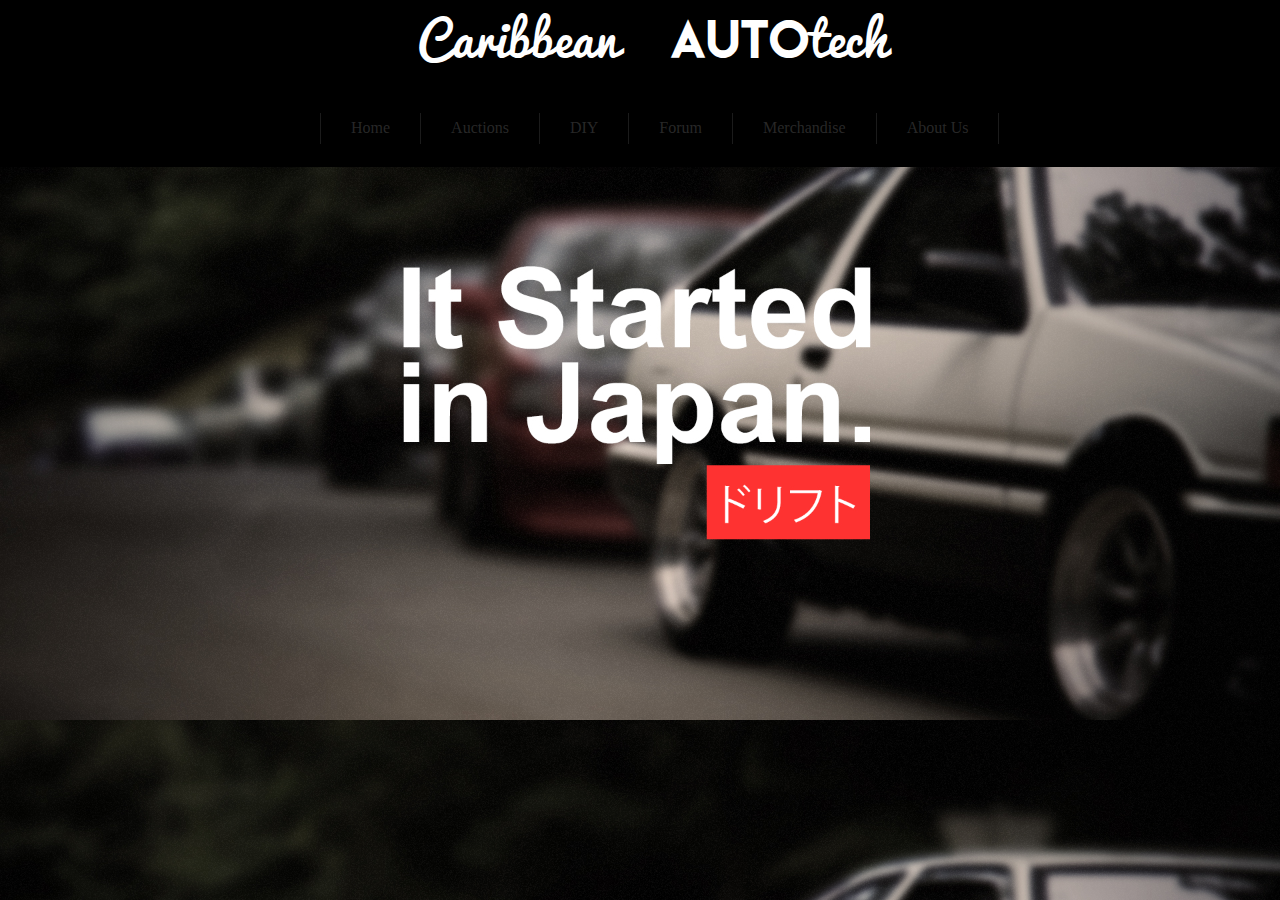
==== docs/about.html @ 0efbd90b "Changed incorrect spelling of caribbean" ====
<!DOCTYPE html>
<html>
<head>
    <title>Caribbean AUTOtech</title>
    <meta name="author" content="GMC">
    <meta name="description" content="Japanese Imports and Related Services">
    <meta name="keywords" content="Japanese, Cars, JDM, Parts">
    <meta name="google-site-verification" content="PEVdqzX66gqmd4D1vVJKXlF0uOKEoNQ2UMzz1f9zhWM" />
    <meta name="viewport" content="width=device-width, height=device-height, intial-scale=1">
    <link rel="icon" href="images/CAt_not.ico">
    <link rel="stylesheet" href="code/stylesheet.css">
    
    <!-- For iOS web application -->
    <meta name="apple-mobile-web-app-capable" content="yes">
    <link rel="apple-touch-statup-image" href="images/index_wallpaper.png">
    <link rel="apple-touch-icon" href="images/CAt_not.ico">
    
    <!-- For Android web application -->
    <meta name ="mobile-web-app-capable" content="yes">
    <link rel="shortcut icon" sizes="196x196" href="images/CAt_not.ico" />
</head>
<body>
    <div id="titlebody">
        <div class="banner" id="header">Caribbean &nbsp;&nbsp;&nbsp;<span>AUTO</span>tech</div>
            <table>
                <tr id="menubar" onmouseover="focus">
                    <td class="menubar" id="homeTab" onclick="jumpTo">Home</td>
                    <td class="menubar" id="auctionsTab" onmouseover="focus(auctionsTab)">Auctions</td>
                    <td class="menubar" id="diyTab" onmouseover="focus(diyTab)">DIY</td>
                    <td class="menubar" id="forumTab" onmouseover="focus(forumTab)">Forum</td>
                    <td class="menubar" id="merchTab" onmouseover="focus(merchTab)">Merchandise</td>
                    <td class="menubar" id="aboutTab" onmouseover="focus(aboutTab)">About Us</td>
                </tr>
            </table>
    </div>
</body>
</html>
---- docs/code/stylesheet.css ----
/*  
    What follows is an original production of code by Caribbean AUTOtech (established as of August 2016) - a subsidiary of GMC. 
    Founding members include (in alphabetical order) Yohan Francis, Kevin Nguyen, and Ben Robinson.
    Unauthorised copying, plagarising, or any use of the following not intended for by all of the founding members unanimously is strictly forbidden.

    ©CAt.GMC (2016)
*/

@font-face
{
    font-family: pacifico;
    src: url(../fonts/pacifico/Pacifico.ttf);
}

@font-face
{
    font-family: lemon milk;
    src: url(../fonts/lemon_milk/LemonMilk.otf);
}

span
{
    font-family: lemon milk;
}

* 
{
    font-family: Verdana;
    color: white;
}

html, body 
{
    width: 100%;
    height: 100%;
    background-image: url(../images/index_wallpaper.jpg);
    background-size: 100%;
    margin: 0;
    overflow: scroll;
    position: fixed;
}

.banner 
{
    width: 90%;
    padding: 1%;
    margin: auto;
    margin-top: 1%;
    text-align: center;
    font-size: 1.5em;
    position: relative;
}

.container
{
    display: inline-block;
    width: 65%;
    height: 69%;
    padding: 1%;
    background-color: rgba(30,30,30,0.5);
    border: 1px solid white;
    border-radius: 5px;
    text-align: center;
    font-size: 1em;
    margin-bottom: 2%;
    margin-left: 7.5%;
    margin-right: 0;
}

#mainbody
{
    height: 100%;
    width: 100%;
    position: absolute;
    z-index: 0;
    margin-top: 4%;
}

#feed
{
    width: 15%;
    margin-left: 0.5%;
}

table 
{
    border-collapse: collapse;
    margin-top: 1.5%;
    margin-bottom: 1.5%;
}

.menubar
{
    padding-top: 1%;
    padding-bottom: 1%;
    padding-left: 30px;
    padding-right: 30px;
    border-left: 1px solid rgba(30,30,30,0.9);
    border-right: 1px solid rgba(30,30,30,0.9);
}

form
{
    text-align: right;
}

#login
{
    width: 30%;
    height: 40px;
    margin-left: 64%;
}

input
{
    color: black;
    border-radius: 0;
    
}

#header
{
    font-family: pacifico;
    font-size: 3em;
    position: fixed;
    top: -4%;
    left: 5%;
}

#menubar
{
    position: fixed;
    top: 12.5%;
    left: 25%;
}

td
{
    color: rgba(45,45,45,0.9);
    z-index: 5;
}

#mainContent
{
    margin-top: 7%;
}

#titlebody
{
    height: 18.5%;
    width: 100%;
    background-color: black;
    position: fixed;
    z-index: 1;
}
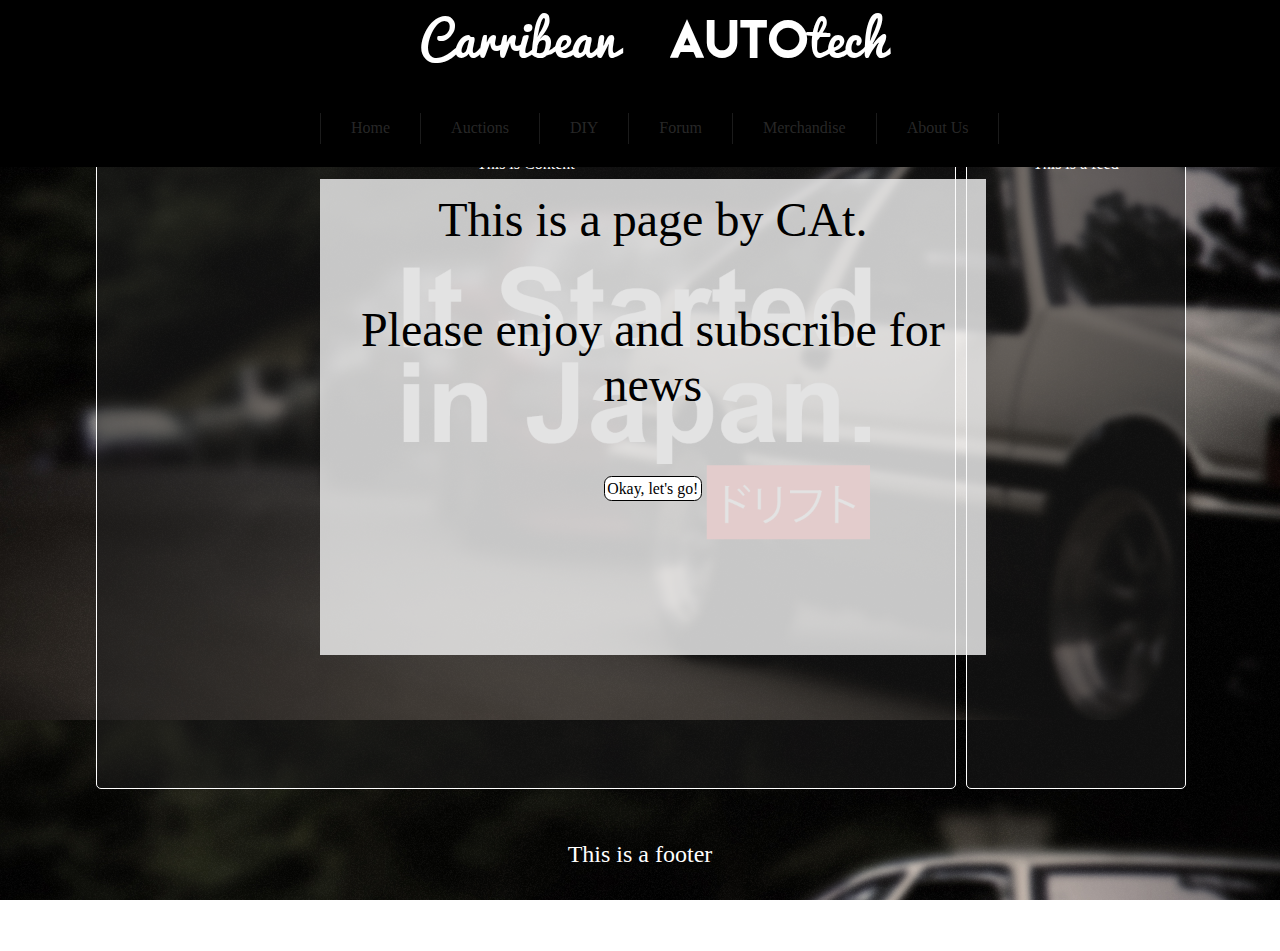
==== commit 1fb43e4e: "Added to about.html and wasn't allow to pull without first committing" ====
--- a/docs/about.html
+++ b/docs/about.html
@@ -1,7 +1,7 @@
 <!DOCTYPE html>
 <html>
 <head>
-    <title>Caribbean AUTOtech</title>
+    <title>Carribean AUTOtech</title>
     <meta name="author" content="GMC">
     <meta name="description" content="Japanese Imports and Related Services">
     <meta name="keywords" content="Japanese, Cars, JDM, Parts">
@@ -21,17 +21,25 @@
 </head>
 <body>
     <div id="titlebody">
-        <div class="banner" id="header">Caribbean &nbsp;&nbsp;&nbsp;<span>AUTO</span>tech</div>
+        <div class="banner" id="header">Carribean &nbsp;&nbsp;&nbsp;<span>AUTO</span>tech</div>
             <table>
-                <tr id="menubar" onmouseover="focus">
-                    <td class="menubar" id="homeTab" onclick="jumpTo">Home</td>
-                    <td class="menubar" id="auctionsTab" onmouseover="focus(auctionsTab)">Auctions</td>
-                    <td class="menubar" id="diyTab" onmouseover="focus(diyTab)">DIY</td>
-                    <td class="menubar" id="forumTab" onmouseover="focus(forumTab)">Forum</td>
-                    <td class="menubar" id="merchTab" onmouseover="focus(merchTab)">Merchandise</td>
-                    <td class="menubar" id="aboutTab" onmouseover="focus(aboutTab)">About Us</td>
+                <tr id="menubar">
+                    <td class="menubar" id="homeTab">Home</td>
+                    <td class="menubar" id="auctionsTab">Auctions</td>
+                    <td class="menubar" id="diyTab">DIY</td>
+                    <td class="menubar" id="forumTab">Forum</td>
+                    <td class="menubar" id="merchTab">Merchandise</td>
+                    <td class="menubar" id="aboutTab">About Us</td>
                 </tr>
             </table>
     </div>
+    
+    <div id="mainbody">
+        <div class="container" id="mainContent">This is Content</div>
+        <div class="container" id="feed">This is a feed</div>
+        <div class="banner" id="footer">This is a footer</div>
+    </div>
+    
+    <script src="code/indexPage.js"></script>
 </body>
 </html>
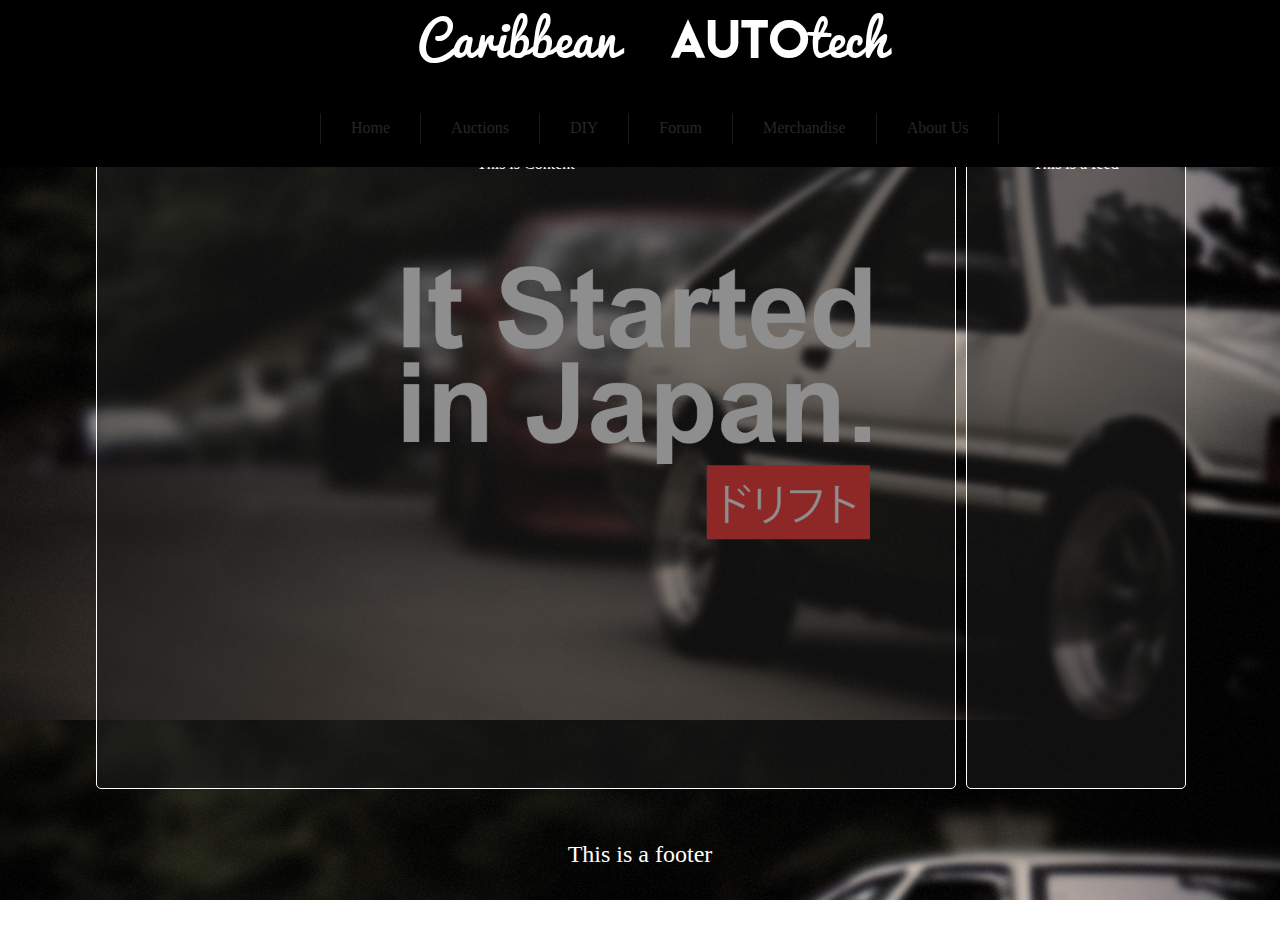
==== commit f0c424b8: "Merge branch 'master' of https://github.com/beniboiy/CAt_source Git made me" ====
--- a/docs/about.html
+++ b/docs/about.html
@@ -1,7 +1,7 @@
 <!DOCTYPE html>
 <html>
 <head>
-    <title>Carribean AUTOtech</title>
+    <title>Caribbean AUTOtech</title>
     <meta name="author" content="GMC">
     <meta name="description" content="Japanese Imports and Related Services">
     <meta name="keywords" content="Japanese, Cars, JDM, Parts">
@@ -21,7 +21,7 @@
 </head>
 <body>
     <div id="titlebody">
-        <div class="banner" id="header">Carribean &nbsp;&nbsp;&nbsp;<span>AUTO</span>tech</div>
+        <div class="banner" id="header">Caribbean &nbsp;&nbsp;&nbsp;<span>AUTO</span>tech</div>
             <table>
                 <tr id="menubar">
                     <td class="menubar" id="homeTab">Home</td>
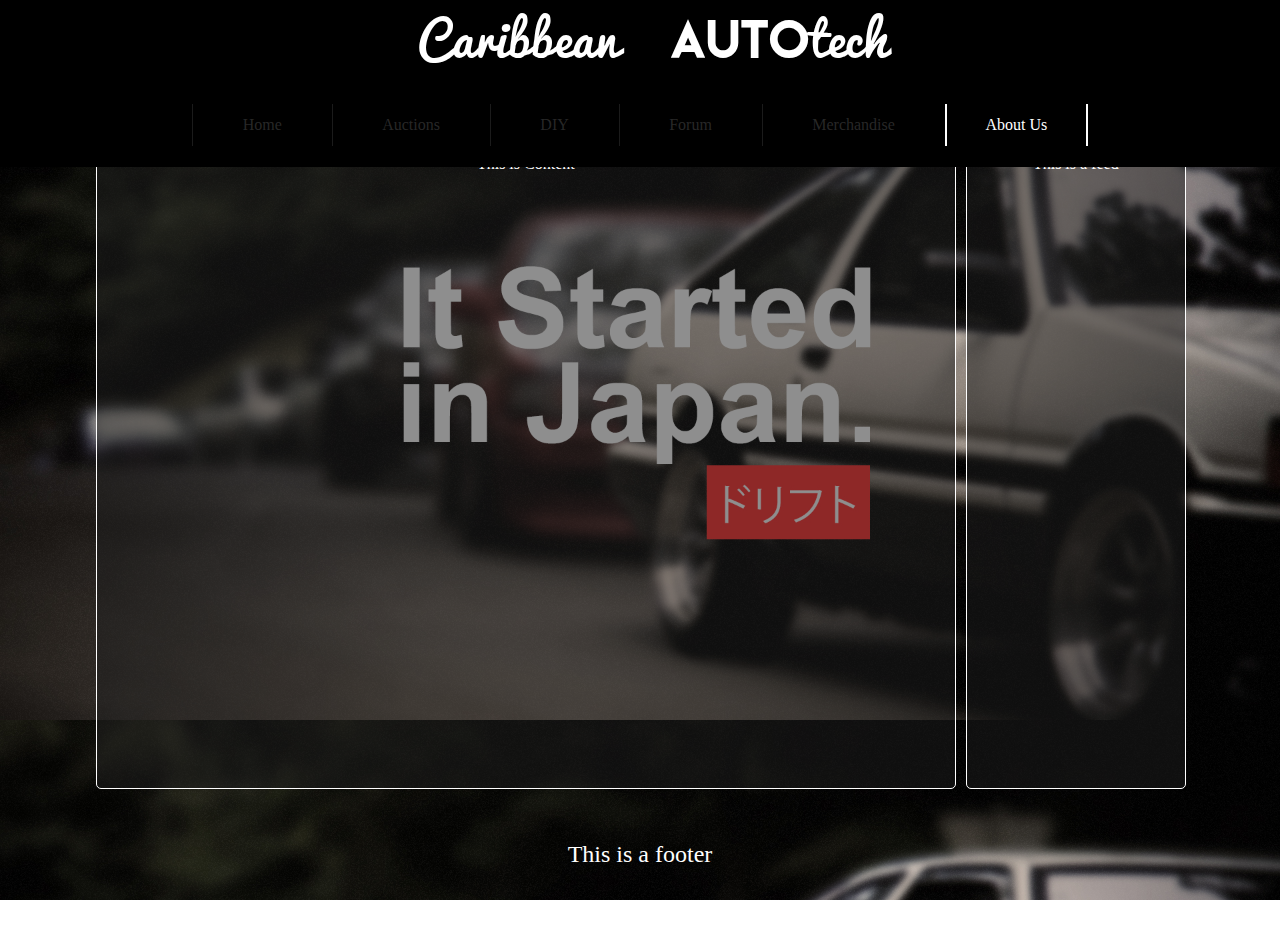
==== commit 330edf21: "CSS is a dick" ====
--- a/docs/about.html
+++ b/docs/about.html
@@ -24,12 +24,12 @@
         <div class="banner" id="header">Caribbean &nbsp;&nbsp;&nbsp;<span>AUTO</span>tech</div>
             <table>
                 <tr id="menubar">
-                    <td class="menubar" id="homeTab">Home</td>
+                    <td class="menubar" id="homeTab" onclick="jumpTo('index')">Home</td>
                     <td class="menubar" id="auctionsTab">Auctions</td>
                     <td class="menubar" id="diyTab">DIY</td>
                     <td class="menubar" id="forumTab">Forum</td>
                     <td class="menubar" id="merchTab">Merchandise</td>
-                    <td class="menubar" id="aboutTab">About Us</td>
+                    <td class="menubar" id="aboutTab" style="color: white; border-left: 2px solid white; border-right: 2px solid white;">About Us</td>
                 </tr>
             </table>
     </div>
@@ -40,6 +40,6 @@
         <div class="banner" id="footer">This is a footer</div>
     </div>
     
-    <script src="code/indexPage.js"></script>
+    <script src="code/aboutPage.js"></script>
 </body>
 </html>
--- a/docs/code/stylesheet.css
+++ b/docs/code/stylesheet.css
@@ -72,7 +72,6 @@
     height: 100%;
     width: 100%;
     position: absolute;
-    z-index: 0;
     margin-top: 4%;
 }
 
@@ -84,38 +83,22 @@
 
 table 
 {
+    position: relative;
+    width: 70%;
+    height: 25%;
+    top: 62.5%;
+    left: 15%;
     border-collapse: collapse;
-    margin-top: 1.5%;
-    margin-bottom: 1.5%;
 }
 
 .menubar
 {
-    padding-top: 1%;
-    padding-bottom: 1%;
-    padding-left: 30px;
-    padding-right: 30px;
+    height: 100%;
+    width: 1%;
     border-left: 1px solid rgba(30,30,30,0.9);
     border-right: 1px solid rgba(30,30,30,0.9);
-}
-
-form
-{
-    text-align: right;
-}
-
-#login
-{
-    width: 30%;
-    height: 40px;
-    margin-left: 64%;
-}
-
-input
-{
-    color: black;
-    border-radius: 0;
-    
+    color: rgba(45,45,45,0.9);
+    text-align: center;
 }
 
 #header
@@ -127,17 +110,11 @@
     left: 5%;
 }
 
-#menubar
+.menubar:hover
 {
-    position: fixed;
-    top: 12.5%;
-    left: 25%;
-}
-
-td
-{
-    color: rgba(45,45,45,0.9);
-    z-index: 5;
+    color: white;
+    border-left: 2px solid white;
+    border-right: 2px solid white;
 }
 
 #mainContent
@@ -152,4 +129,4 @@
     background-color: black;
     position: fixed;
     z-index: 1;
-}
+}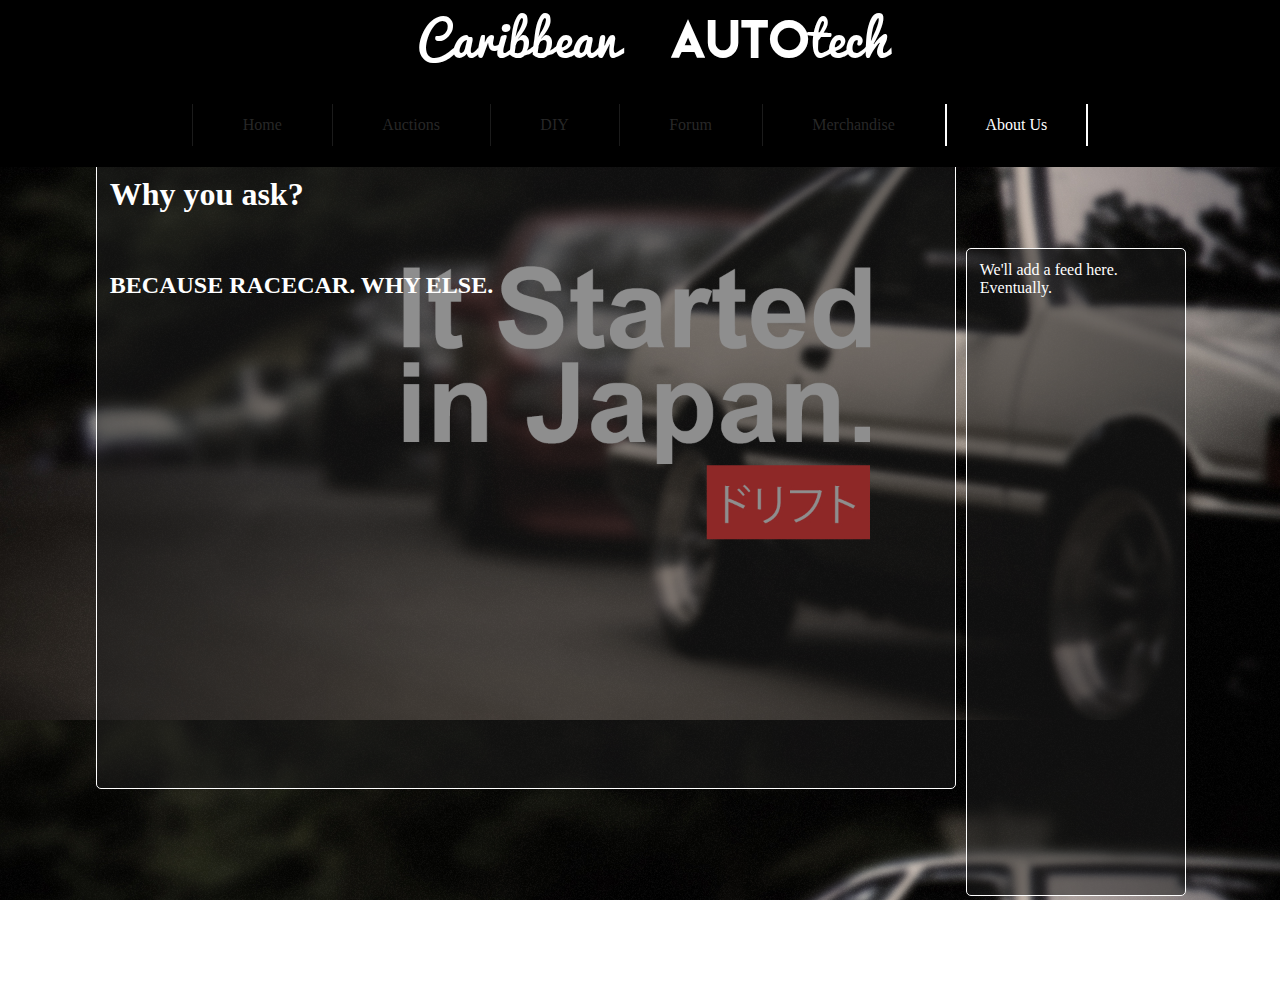
==== commit bc312b60: "added some content, aligned container left cuz 'it all starte in japan'" ====
--- a/docs/about.html
+++ b/docs/about.html
@@ -33,11 +33,10 @@
                 </tr>
             </table>
     </div>
-    
     <div id="mainbody">
-        <div class="container" id="mainContent">This is Content</div>
-        <div class="container" id="feed">This is a feed</div>
-        <div class="banner" id="footer">This is a footer</div>
+        <div class="container" id="mainContent"><h1>Why you ask?</h1><br><h2>BECAUSE RACECAR. WHY ELSE.</h2> </div>
+        <div class="container" id="feed">We'll add a feed here. Eventually.</div>
+        <div class="banner" id="footer">This is where the footer goes when we get one.</div>
     </div>
     
     <script src="code/aboutPage.js"></script>
--- a/docs/code/stylesheet.css
+++ b/docs/code/stylesheet.css
@@ -60,7 +60,7 @@
     background-color: rgba(30,30,30,0.5);
     border: 1px solid white;
     border-radius: 5px;
-    text-align: center;
+    text-align: left;
     font-size: 1em;
     margin-bottom: 2%;
     margin-left: 7.5%;
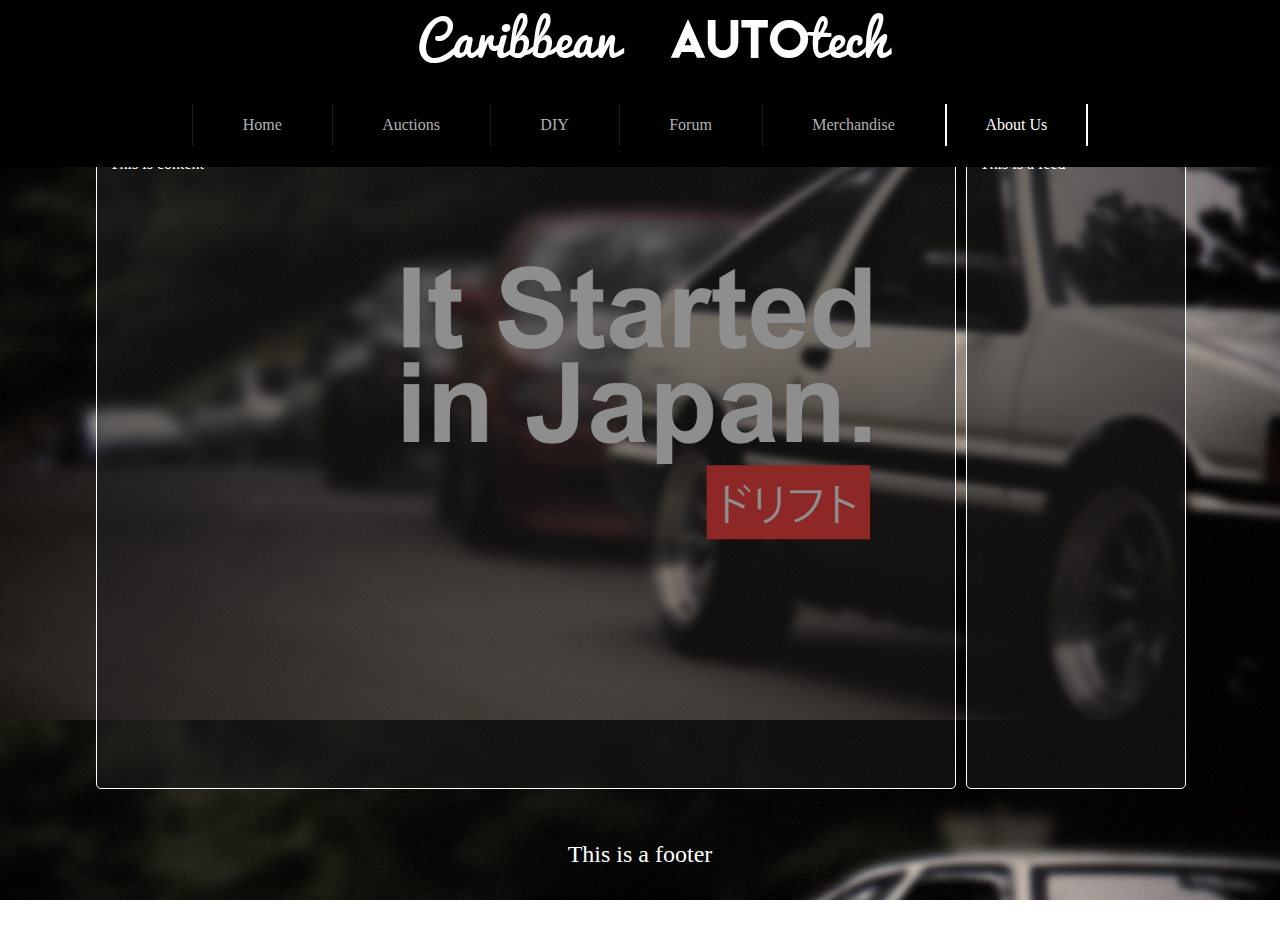
==== commit 65f10caa: "Changes to about.html" ====
--- a/docs/about.html
+++ b/docs/about.html
@@ -33,10 +33,11 @@
                 </tr>
             </table>
     </div>
+    
     <div id="mainbody">
-        <div class="container" id="mainContent"><h1>Why you ask?</h1><br><h2>BECAUSE RACECAR. WHY ELSE.</h2> </div>
-        <div class="container" id="feed">We'll add a feed here. Eventually.</div>
-        <div class="banner" id="footer">This is where the footer goes when we get one.</div>
+        <div class="container" id="mainContent">This is content</div>
+        <div class="container" id="feed">This is a feed</div>
+        <div class="banner" id="footer">This is a footer</div>
     </div>
     
     <script src="code/aboutPage.js"></script>
--- a/docs/code/stylesheet.css
+++ b/docs/code/stylesheet.css
@@ -1,4 +1,4 @@
-/*  
+﻿/*  
     What follows is an original production of code by Caribbean AUTOtech (established as of August 2016) - a subsidiary of GMC. 
     Founding members include (in alphabetical order) Yohan Francis, Kevin Nguyen, and Ben Robinson.
     Unauthorised copying, plagarising, or any use of the following not intended for by all of the founding members unanimously is strictly forbidden.
@@ -97,7 +97,7 @@
     width: 1%;
     border-left: 1px solid rgba(30,30,30,0.9);
     border-right: 1px solid rgba(30,30,30,0.9);
-    color: rgba(45,45,45,0.9);
+    color: rgba(200,200,200,0.9);
     text-align: center;
 }
 
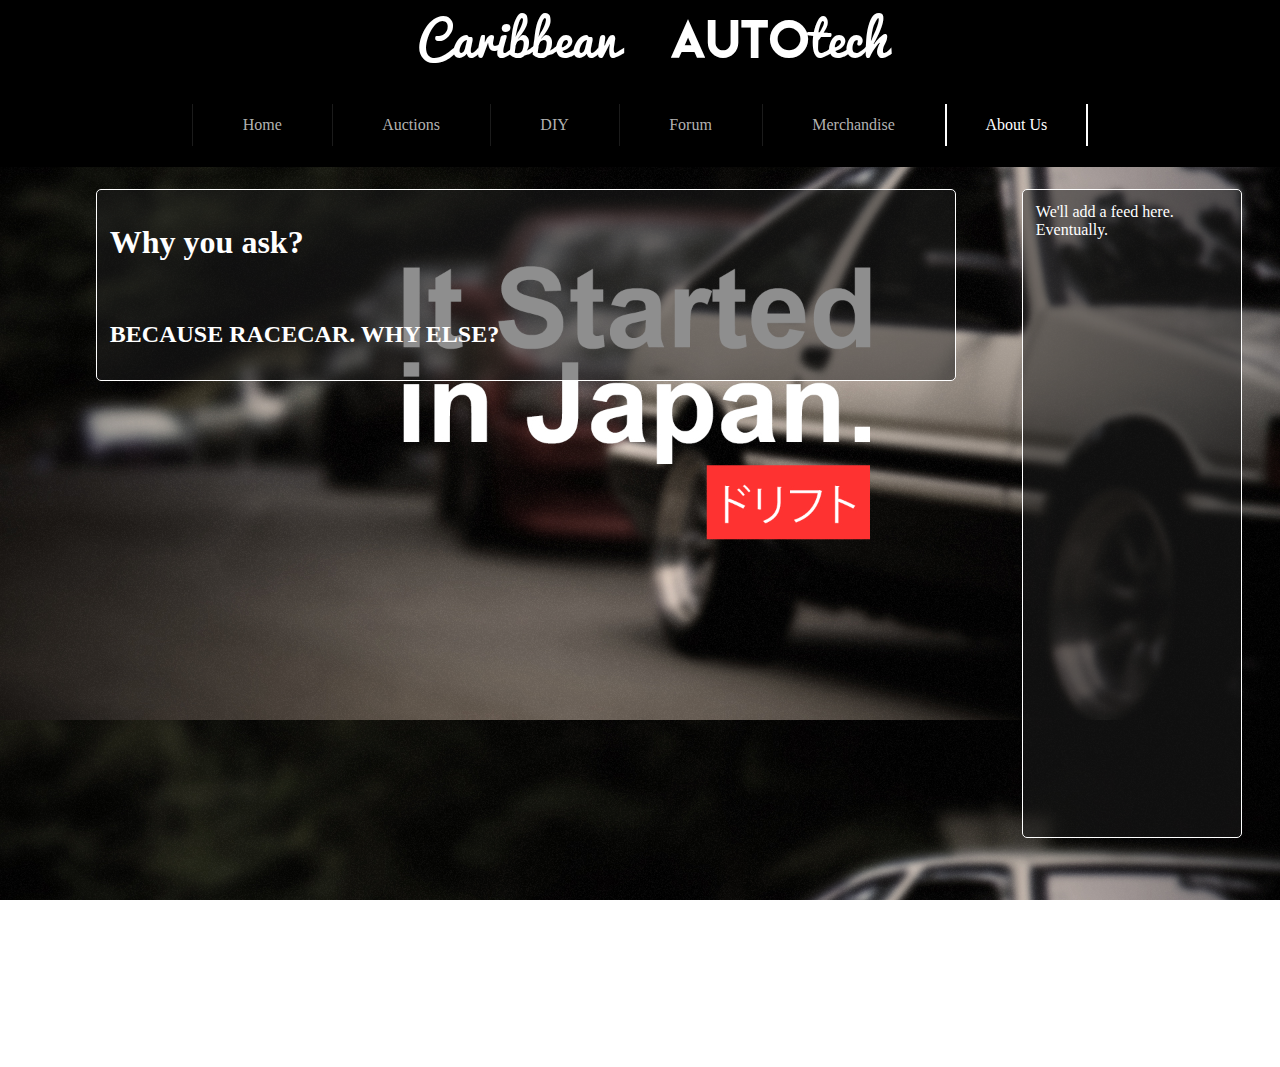
==== commit b8214e84: "Yuhan pls" ====
--- a/docs/about.html
+++ b/docs/about.html
@@ -33,11 +33,12 @@
                 </tr>
             </table>
     </div>
-    
     <div id="mainbody">
-        <div class="container" id="mainContent">This is content</div>
-        <div class="container" id="feed">This is a feed</div>
-        <div class="banner" id="footer">This is a footer</div>
+        <div class="container" id="mainContent"><h1>Why you ask?</h1><br><h2>BECAUSE RACECAR. WHY ELSE?</h2> </div>
+        <div class="container" id="feed">We'll add a feed here. Eventually.</div>
+        <div class="banner" id="footer">
+            Caribbean AUTOtech is purely a hobby, founded by three guys with no technical experience or qualifications. Everything here is just our oppinion and is most likely wrong. <br/>GMC has no affiliation with General Motors Co. or any of its subsidiaries - again, this is a reference to a private joke between founders. Enjoy.
+        </div>
     </div>
     
     <script src="code/aboutPage.js"></script>
--- a/docs/code/stylesheet.css
+++ b/docs/code/stylesheet.css
@@ -1,4 +1,4 @@
-﻿/*  
+/*  
     What follows is an original production of code by Caribbean AUTOtech (established as of August 2016) - a subsidiary of GMC. 
     Founding members include (in alphabetical order) Yohan Francis, Kevin Nguyen, and Ben Robinson.
     Unauthorised copying, plagarising, or any use of the following not intended for by all of the founding members unanimously is strictly forbidden.
@@ -36,6 +36,7 @@
     background-image: url(../images/index_wallpaper.jpg);
     background-size: 100%;
     margin: 0;
+    margin-bottom: 100px;
     overflow: scroll;
     position: fixed;
 }
@@ -48,7 +49,7 @@
     margin-top: 1%;
     text-align: center;
     font-size: 1.5em;
-    position: relative;
+    position: absolute;
 }
 
 .container
@@ -67,18 +68,12 @@
     margin-right: 0;
 }
 
-#mainbody
-{
-    height: 100%;
-    width: 100%;
-    position: absolute;
-    margin-top: 4%;
-}
-
 #feed
 {
+    position: fixed;
+    top: 21%;
+    right: 3%;
     width: 15%;
-    margin-left: 0.5%;
 }
 
 table 
@@ -110,6 +105,18 @@
     left: 5%;
 }
 
+#footer
+{
+    width: 98.75%;
+    position: absolute;
+    text-align: right;
+    padding: 0.5%;
+    bottom: 0;
+    background-color: black;
+    z-index: -1;
+    font-size: 0.6em;
+}
+
 .menubar:hover
 {
     color: white;
@@ -119,7 +126,9 @@
 
 #mainContent
 {
-    margin-top: 7%;
+    position: absolute;
+    height: auto;
+    top: 2.5%;
 }
 
 #titlebody
@@ -129,4 +138,12 @@
     background-color: black;
     position: fixed;
     z-index: 1;
+}
+
+#mainbody
+{
+    height: 100%;
+    width: 100%;
+    position: relative;
+    top: 18.5%;
 }